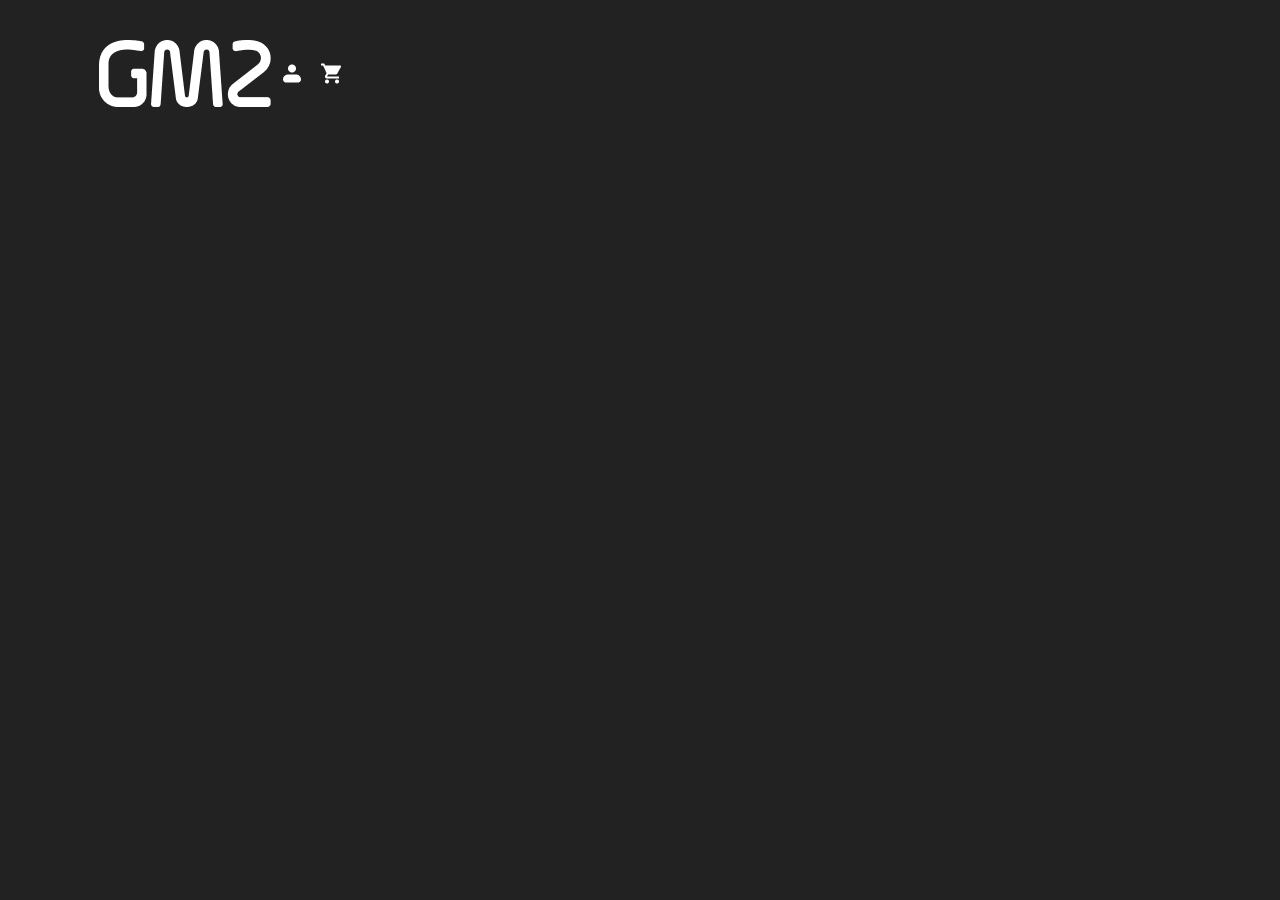
==== index.html @ d228aba8 "feat():header not finished" ====
<!DOCTYPE html>
<html lang="en">
<head>
    <meta charset="UTF-8">
    <meta name="viewport" content="width=device-width, initial-scale=1.0">
    <title>Document</title>
    <link rel="stylesheet" href="style.css">
</head>
<body>
    <header>
        <nav>
            <div class="logo">
                <img src="images/main logo y nav/GGG.png" alt="G">
                <img src="images/main logo y nav/MMM.png" alt="M">
                <img src="images/main logo y nav/222.png" alt="2">
            </div>
            <div class="wrapper-icons">
                <img src="images/main logo y nav/icon profile.png" alt="icon-profile">
                <img src="images/main logo y nav/icon cart.png" alt="icon-cart">
            </div>
        </nav>
    </header>
    
</body>
<script src="script.js"></script>
</html>
---- style.css ----
body {
    display: inline-flex;
    padding: 2rem 7.5rem 9.4375rem 5.6875rem;
    flex-direction: column;
    align-items: flex-end;
    gap: 3.5rem;
    background: #222;
}

nav {
    display: flex;
    justify-content: space-between;
    align-items: center;
}


.logo {
    width: 11.3125rem;
   height: 4.1875rem;
}


.wrapper-icons{
    display: flex;
    align-items: flex-start;
    gap: 1rem;
}
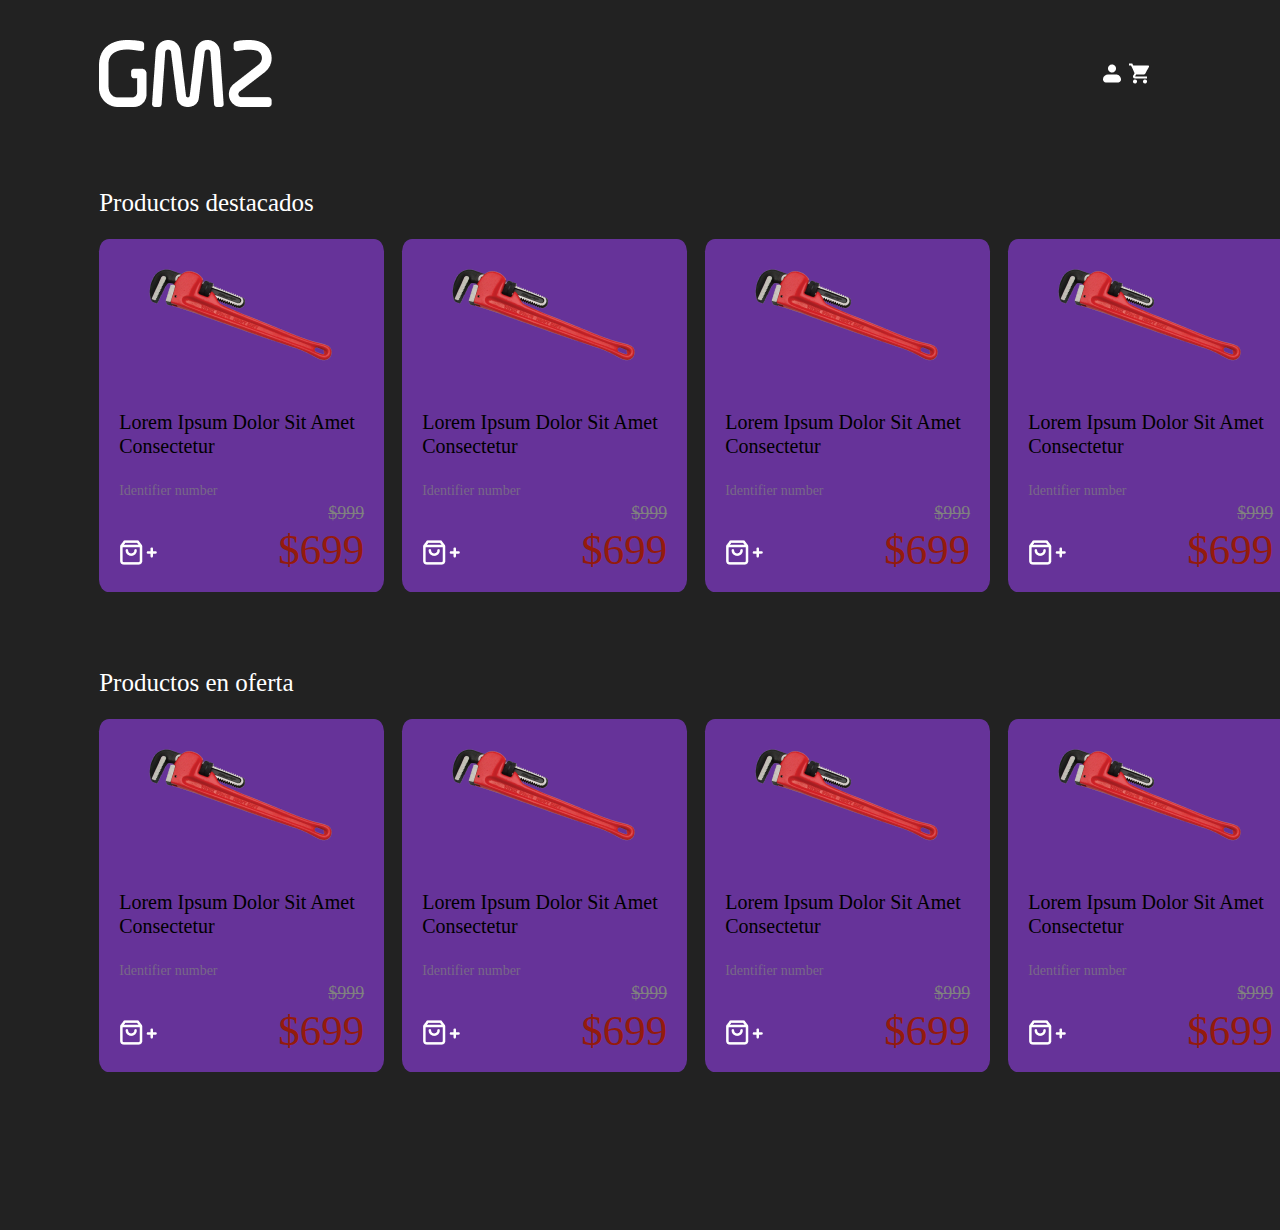
==== commit cc62bfae: "feat(): update cards" ====
--- a/index.html
+++ b/index.html
@@ -3,12 +3,15 @@
 <head>
     <meta charset="UTF-8">
     <meta name="viewport" content="width=device-width, initial-scale=1.0">
-    <title>Document</title>
+    <title>Ecommerce-Axel</title>
     <link rel="stylesheet" href="style.css">
+    <link rel="preconnect" href="https://rsms.me/">
+    <link rel="stylesheet" href="https://rsms.me/inter/inter.css">
+    <link href="https://fonts.cdnfonts.com/css/rubik" rel="stylesheet"> 
 </head>
 <body>
     <header>
-        <nav>
+        <nav class="mainheader">
             <div class="logo">
                 <img src="images/main logo y nav/GGG.png" alt="G">
                 <img src="images/main logo y nav/MMM.png" alt="M">
@@ -20,7 +23,132 @@
             </div>
         </nav>
     </header>
+    <main>
+        <section class="destacados">
+            <h2>Productos destacados</h2>
+            <div class="products">
+                <div class="card">
+                    <div class="card-base">
+                        <img class="imgHerramienta" src="images/productos/DestacadosDesktop.png" alt="herramienta-img">
+                        <h3 class="card-title">Lorem ipsum dolor sit amet consectetur</h3>
+                        <p class="identifier">Identifier number</p>
+                        <p class="old-price">$999</p>
+                        <p class="new-price">$699</p>
+                    </div>
+                    <div class="card-buttom">
+                        <img src="images/productos/shopping-bagDesktop.png" alt="shopping-bagDesktop">
+                        <img src="images/productos/plusDesktop.png" alt="plusDesktop">
+
+                    </div>
+                </div>
+                <div class="card">
+                    <div class="card-base">
+                        <img class="imgHerramienta" src="images/productos/DestacadosDesktop.png" alt="herramienta-img">
+                        <h3 class="card-title">Lorem ipsum dolor sit amet consectetur</h3>
+                        <p class="identifier">Identifier number</p>
+                        <p class="old-price">$999</p>
+                        <p class="new-price">$699</p>
+                    </div>
+                    <div class="card-buttom">
+                        <img src="images/productos/shopping-bagDesktop.png" alt="shopping-bagDesktop">
+                        <img src="images/productos/plusDesktop.png" alt="plusDesktop">
+
+                    </div>
+                </div>
+                <div class="card">
+                    <div class="card-base">
+                        <img class="imgHerramienta" src="images/productos/DestacadosDesktop.png" alt="herramienta-img">
+                        <h3 class="card-title">Lorem ipsum dolor sit amet consectetur</h3>
+                        <p class="identifier">Identifier number</p>
+                        <p class="old-price">$999</p>
+                        <p class="new-price">$699</p>
+                    </div>
+                    <div class="card-buttom">
+                        <img src="images/productos/shopping-bagDesktop.png" alt="shopping-bagDesktop">
+                        <img src="images/productos/plusDesktop.png" alt="plusDesktop">
+
+                    </div>
+                </div>
+                <div class="card">
+                    <div class="card-base">
+                        <img class="imgHerramienta" src="images/productos/DestacadosDesktop.png" alt="herramienta-img">
+                        <h3 class="card-title">Lorem ipsum dolor sit amet consectetur</h3>
+                        <p class="identifier">Identifier number</p>
+                        <p class="old-price">$999</p>
+                        <p class="new-price">$699</p>
+                    </div>
+                    <div class="card-buttom">
+                        <img src="images/productos/shopping-bagDesktop.png" alt="shopping-bagDesktop">
+                        <img src="images/productos/plusDesktop.png" alt="plusDesktop">
+
+                    </div>
+                </div>
+            </div>
+        </section>
+        <section class="oferta">
+            <h2>Productos en oferta</h2>
+            <div class="products">
+                <div class="card">
+                    <div class="card-base">
+                        <img class="imgHerramienta" src="images/productos/DestacadosDesktop.png" alt="herramienta-img">
+                        <h3 class="card-title">Lorem ipsum dolor sit amet consectetur</h3>
+                        <p class="identifier">Identifier number</p>
+                        <p class="old-price">$999</p>
+                        <p class="new-price">$699</p>
+                    </div>
+                    <div class="card-buttom">
+                        <img src="images/productos/shopping-bagDesktop.png" alt="shopping-bagDesktop">
+                        <img src="images/productos/plusDesktop.png" alt="plusDesktop">
+
+                    </div>
+                </div>
+                <div class="card">
+                    <div class="card-base">
+                        <img class="imgHerramienta" src="images/productos/DestacadosDesktop.png" alt="herramienta-img">
+                        <h3 class="card-title">Lorem ipsum dolor sit amet consectetur</h3>
+                        <p class="identifier">Identifier number</p>
+                        <p class="old-price">$999</p>
+                        <p class="new-price">$699</p>
+                    </div>
+                    <div class="card-buttom">
+                        <img src="images/productos/shopping-bagDesktop.png" alt="shopping-bagDesktop">
+                        <img src="images/productos/plusDesktop.png" alt="plusDesktop">
+
+                    </div>
+                </div>
+                <div class="card">
+                    <div class="card-base">
+                        <img class="imgHerramienta" src="images/productos/DestacadosDesktop.png" alt="herramienta-img">
+                        <h3 class="card-title">Lorem ipsum dolor sit amet consectetur</h3>
+                        <p class="identifier">Identifier number</p>
+                        <p class="old-price">$999</p>
+                        <p class="new-price">$699</p>
+                    </div>
+                    <div class="card-buttom">
+                        <img src="images/productos/shopping-bagDesktop.png" alt="shopping-bagDesktop">
+                        <img src="images/productos/plusDesktop.png" alt="plusDesktop">
+
+                    </div>
+                </div>
+                <div class="card">
+                    <div class="card-base">
+                        <img class="imgHerramienta" src="images/productos/DestacadosDesktop.png" alt="herramienta-img">
+                        <h3 class="card-title">Lorem ipsum dolor sit amet consectetur</h3>
+                        <p class="identifier">Identifier number</p>
+                        <p class="old-price">$999</p>
+                        <p class="new-price">$699</p>
+                    </div>
+                    <div class="card-buttom">
+                        <img src="images/productos/shopping-bagDesktop.png" alt="shopping-bagDesktop">
+                        <img src="images/productos/plusDesktop.png" alt="plusDesktop">
+
+                    </div>
+                </div>
+            </div>
+
+        </section>
+    </main>
+    </body>
     
-</body>
 <script src="script.js"></script>
 </html>--- a/style.css
+++ b/style.css
@@ -1,27 +1,148 @@
 body {
-    display: inline-flex;
-    padding: 2rem 7.5rem 9.4375rem 5.6875rem;
+    padding: 2rem 7.5rem 9.4rem 5.7rem;
+    background-color: #222;
+}
+
+
+header {
+    padding-bottom: 3.5rem;
+}
+
+.mainheader {
+    display: flex;
+    flex-direction: row;
+    justify-content: space-between;
+    align-items: center;
+}   
+
+
+main {
+    display: flex;
     flex-direction: column;
     align-items: flex-end;
     gap: 3.5rem;
-    background: #222;
-}
-
-nav {
-    display: flex;
-    justify-content: space-between;
-    align-items: center;
 }
 
 
-.logo {
-    width: 11.3125rem;
-   height: 4.1875rem;
+.destacados {
+    display: flex;
+    flex-direction: column;
+    width: 100%;
+}
+
+.oferta {
+    display: flex;
+    flex-direction: column;
+    width: 100%;
 }
 
 
-.wrapper-icons{
+.products {
     display: flex;
-    align-items: flex-start;
-    gap: 1rem;
-}+    flex-direction: row;
+    justify-content: space-around;
+    gap: 18px;
+}
+
+
+.oferta {
+    display: flex;
+    width: 100%;
+}
+
+
+.card {
+    display: grid;
+   grid-template-rows: 300px 53px ;
+    width: 285px;
+    height: 353px;
+    flex-shrink: 0;
+    background-color: rebeccapurple;
+    border-radius: 3.5%;
+}
+
+
+h2 {
+    color: #FFF;
+    font-family: Inter;
+    font-size: 1.5625rem;
+    font-style: normal;
+    font-weight: 300;
+    line-height: 120%
+}
+
+
+.imgHerramienta {
+    margin-left: 40px;
+}
+
+
+.card-title {
+    color: var(--black, #000);
+    font-family: Rubik;
+    font-size: 20px;
+    font-style: normal;
+    font-weight: 450;
+    line-height: 120%; 
+    text-transform: capitalize;
+    margin-left: 20px;
+}
+
+
+.identifier {
+    color: #808080;
+    font-family: Rubik;
+    font-size: 14px;
+    font-style: normal;
+    font-weight: 400;
+    line-height: 180%; 
+    opacity: 0.7;
+    margin-left: 20px;
+}
+
+
+p {
+    margin: 0;
+}
+
+
+.old-price {
+    color: #808080;
+    text-align: right;
+    font-family: Rubik;
+    font-size: 18px;
+    font-style: normal;
+    font-weight: 500;
+    line-height: 120%; 
+    text-decoration-line: line-through;
+    margin-right: 20px;
+}
+
+
+.new-price {
+    color: var(--red, #941B0C);
+    text-align: right;
+    font-family: Rubik;
+    font-size: 43px;
+    font-style: normal;
+    font-weight: 500;
+    line-height: 120%; 
+    margin-right: 20px;
+}
+
+
+.card-buttom {
+    display: flex;
+    align-items: center;
+    gap: 3px;
+    margin-left: 20px;
+    margin-bottom: 25px;
+}
+
+
+:root { font-family: 'Inter', sans-serif; }
+@supports (font-variation-settings: normal) {
+:root { font-family: 'Inter var', sans-serif; }
+}
+
+@import url('https://fonts.cdnfonts.com/css/rubik');
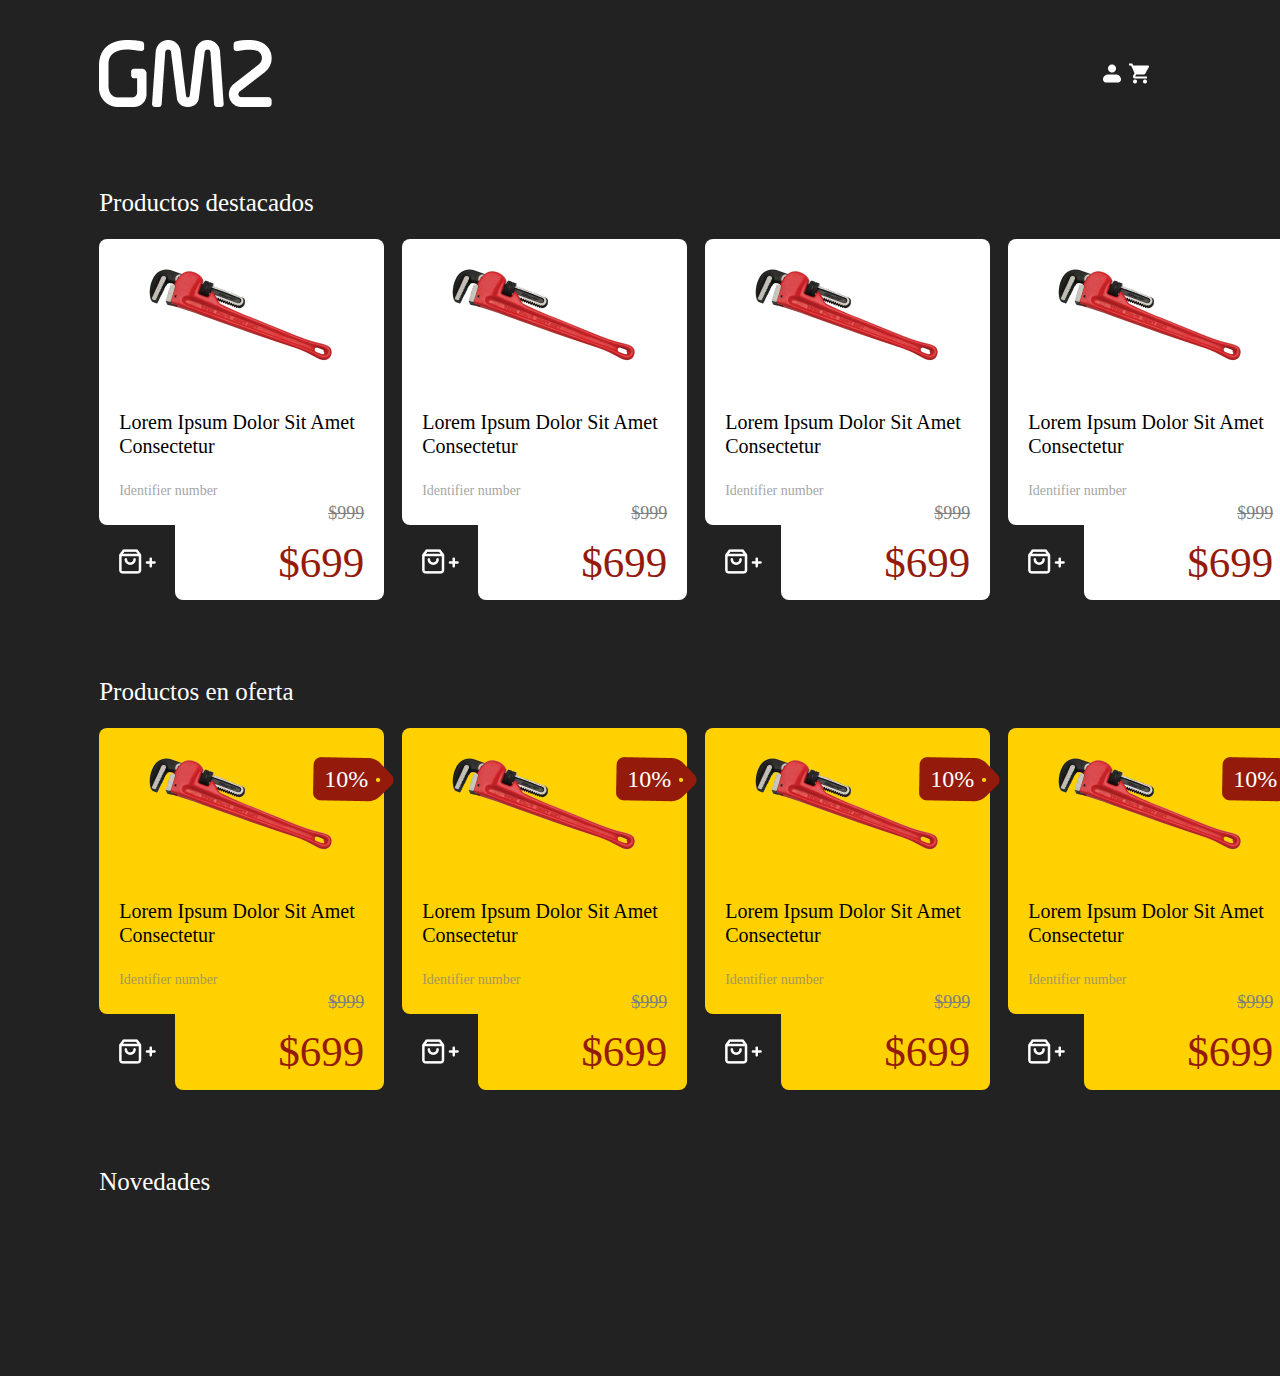
==== commit 13a96ec0: "feat(): mega update prototype Productos destacados section & Productos en oferta section" ====
--- a/index.html
+++ b/index.html
@@ -26,19 +26,22 @@
     <main>
         <section class="destacados">
             <h2>Productos destacados</h2>
-            <div class="products">
+            <div class="products"> 
                 <div class="card">
                     <div class="card-base">
                         <img class="imgHerramienta" src="images/productos/DestacadosDesktop.png" alt="herramienta-img">
                         <h3 class="card-title">Lorem ipsum dolor sit amet consectetur</h3>
                         <p class="identifier">Identifier number</p>
                         <p class="old-price">$999</p>
-                        <p class="new-price">$699</p>
-                    </div>
+                    <div class="card-order">
                     <div class="card-buttom">
                         <img src="images/productos/shopping-bagDesktop.png" alt="shopping-bagDesktop">
                         <img src="images/productos/plusDesktop.png" alt="plusDesktop">
-
+                    </div>
+                    <div class="card-price">
+                        <p class="new-price">$699</p>
+                    </div>
+                    </div>
                     </div>
                 </div>
                 <div class="card">
@@ -47,12 +50,15 @@
                         <h3 class="card-title">Lorem ipsum dolor sit amet consectetur</h3>
                         <p class="identifier">Identifier number</p>
                         <p class="old-price">$999</p>
-                        <p class="new-price">$699</p>
-                    </div>
+                    <div class="card-order">
                     <div class="card-buttom">
                         <img src="images/productos/shopping-bagDesktop.png" alt="shopping-bagDesktop">
                         <img src="images/productos/plusDesktop.png" alt="plusDesktop">
-
+                    </div>
+                    <div class="card-price">
+                        <p class="new-price">$699</p>
+                    </div>
+                    </div>
                     </div>
                 </div>
                 <div class="card">
@@ -61,12 +67,15 @@
                         <h3 class="card-title">Lorem ipsum dolor sit amet consectetur</h3>
                         <p class="identifier">Identifier number</p>
                         <p class="old-price">$999</p>
-                        <p class="new-price">$699</p>
-                    </div>
+                    <div class="card-order">
                     <div class="card-buttom">
                         <img src="images/productos/shopping-bagDesktop.png" alt="shopping-bagDesktop">
                         <img src="images/productos/plusDesktop.png" alt="plusDesktop">
-
+                    </div>
+                    <div class="card-price">
+                        <p class="new-price">$699</p>
+                    </div>
+                    </div>
                     </div>
                 </div>
                 <div class="card">
@@ -75,12 +84,15 @@
                         <h3 class="card-title">Lorem ipsum dolor sit amet consectetur</h3>
                         <p class="identifier">Identifier number</p>
                         <p class="old-price">$999</p>
-                        <p class="new-price">$699</p>
-                    </div>
+                    <div class="card-order">
                     <div class="card-buttom">
                         <img src="images/productos/shopping-bagDesktop.png" alt="shopping-bagDesktop">
                         <img src="images/productos/plusDesktop.png" alt="plusDesktop">
-
+                    </div>
+                    <div class="card-price">
+                        <p class="new-price">$699</p>
+                    </div>
+                    </div>
                     </div>
                 </div>
             </div>
@@ -88,64 +100,87 @@
         <section class="oferta">
             <h2>Productos en oferta</h2>
             <div class="products">
-                <div class="card">
+                <div class="card ofertaP">
                     <div class="card-base">
                         <img class="imgHerramienta" src="images/productos/DestacadosDesktop.png" alt="herramienta-img">
+                        <img src="images/productos/label.png" alt="oferta-desktop-img" class="imgDescuento">
+                        <p class="ofertaLabel">10%</p>
                         <h3 class="card-title">Lorem ipsum dolor sit amet consectetur</h3>
                         <p class="identifier">Identifier number</p>
                         <p class="old-price">$999</p>
-                        <p class="new-price">$699</p>
-                    </div>
+                    <div class="card-order">
                     <div class="card-buttom">
                         <img src="images/productos/shopping-bagDesktop.png" alt="shopping-bagDesktop">
                         <img src="images/productos/plusDesktop.png" alt="plusDesktop">
-
+                    </div>
+                    <div class="card-price">
+                        <p class="new-price">$699</p>
+                    </div>
+                    </div>
                     </div>
                 </div>
-                <div class="card">
+                <div class="card ofertaP">
                     <div class="card-base">
                         <img class="imgHerramienta" src="images/productos/DestacadosDesktop.png" alt="herramienta-img">
+                        <img src="images/productos/label.png" alt="oferta-desktop-img" class="imgDescuento">
+                        <p class="ofertaLabel">10%</p>
                         <h3 class="card-title">Lorem ipsum dolor sit amet consectetur</h3>
                         <p class="identifier">Identifier number</p>
                         <p class="old-price">$999</p>
-                        <p class="new-price">$699</p>
-                    </div>
+                    <div class="card-order">
                     <div class="card-buttom">
                         <img src="images/productos/shopping-bagDesktop.png" alt="shopping-bagDesktop">
                         <img src="images/productos/plusDesktop.png" alt="plusDesktop">
-
+                    </div>
+                    <div class="card-price">
+                        <p class="new-price">$699</p>
+                    </div>
+                    </div>
                     </div>
                 </div>
-                <div class="card">
+                <div class="card ofertaP">
                     <div class="card-base">
                         <img class="imgHerramienta" src="images/productos/DestacadosDesktop.png" alt="herramienta-img">
+                        <img src="images/productos/label.png" alt="oferta-desktop-img" class="imgDescuento">
+                        <p class="ofertaLabel">10%</p>
                         <h3 class="card-title">Lorem ipsum dolor sit amet consectetur</h3>
                         <p class="identifier">Identifier number</p>
                         <p class="old-price">$999</p>
-                        <p class="new-price">$699</p>
-                    </div>
+                    <div class="card-order">
                     <div class="card-buttom">
                         <img src="images/productos/shopping-bagDesktop.png" alt="shopping-bagDesktop">
                         <img src="images/productos/plusDesktop.png" alt="plusDesktop">
-
+                    </div>
+                    <div class="card-price">
+                        <p class="new-price">$699</p>
+                    </div>
+                    </div>
                     </div>
                 </div>
-                <div class="card">
+                <div class="card ofertaP">
                     <div class="card-base">
                         <img class="imgHerramienta" src="images/productos/DestacadosDesktop.png" alt="herramienta-img">
+                        <img src="images/productos/label.png" alt="oferta-desktop-img" class="imgDescuento">
+                        <p class="ofertaLabel">10%</p>
                         <h3 class="card-title">Lorem ipsum dolor sit amet consectetur</h3>
                         <p class="identifier">Identifier number</p>
                         <p class="old-price">$999</p>
-                        <p class="new-price">$699</p>
-                    </div>
+                    <div class="card-order">
                     <div class="card-buttom">
                         <img src="images/productos/shopping-bagDesktop.png" alt="shopping-bagDesktop">
                         <img src="images/productos/plusDesktop.png" alt="plusDesktop">
-
+                    </div>
+                    <div class="card-price">
+                        <p class="new-price">$699</p>
+                    </div>
+                    </div>
                     </div>
                 </div>
+                           
             </div>
-
+        </section>
+        <section class="novedades">
+            <h2>Novedades</h2>
         </section>
     </main>
     </body>
--- a/style.css
+++ b/style.css
@@ -37,6 +37,13 @@
 }
 
 
+.novedades {
+    display: flex;
+    flex-direction: column;
+    width: 100%;
+}
+
+
 .products {
     display: flex;
     flex-direction: row;
@@ -53,12 +60,32 @@
 
 .card {
     display: grid;
-   grid-template-rows: 300px 53px ;
+    grid-template-rows: 300px 53px ;
     width: 285px;
-    height: 353px;
+    height: 362px;
     flex-shrink: 0;
-    background-color: rebeccapurple;
-    border-radius: 3.5%;
+    background-color: transparent;
+}
+
+
+ .card-base {
+    background-color: #FFFFFF;
+    height: 286px;
+    border-radius: 0.5em 0.5em 0em 0.5em;
+}
+
+
+.ofertaP .card-base {
+    background-color: #FFD100;
+    height: 286px;
+    border-radius: 0.5em 0.5em 0em 0.5em;
+}
+
+
+.card-order {
+    display: flex;
+    height: 76px;
+    border-bottom-right-radius: 0.5em;
 }
 
 
@@ -73,8 +100,29 @@
 
 
 .imgHerramienta {
+    position: relative;
     margin-left: 40px;
 }
+
+.imgDescuento {
+    position: absolute;
+    margin-left: -45px;
+}
+
+
+.ofertaLabel {
+    position: absolute;
+    margin-left: 225px;
+    margin-top: -114px;
+    color: var(--white, #FFF);
+    font-family: Rubik;
+    font-size: 24px;
+    font-style: normal;
+    font-weight: 500;
+    line-height: 120%
+}
+
+
 
 
 .card-title {
@@ -86,7 +134,10 @@
     line-height: 120%; 
     text-transform: capitalize;
     margin-left: 20px;
-}
+    margin-right: 20px;
+}
+
+
 
 
 .identifier {
@@ -116,6 +167,7 @@
     line-height: 120%; 
     text-decoration-line: line-through;
     margin-right: 20px;
+    border-bottom-left-radius: 0.5em;
 }
 
 
@@ -135,8 +187,37 @@
     display: flex;
     align-items: center;
     gap: 3px;
-    margin-left: 20px;
-    margin-bottom: 25px;
+    width: 76px;
+    justify-content: center;
+    background-color: transparent;
+}
+
+
+.card-price {
+    display: flex;
+    align-items: center;
+    justify-content: end;
+    margin-left: auto;
+    border-bottom-left-radius: 0.5em;
+    border-bottom-right-radius: 0.5em;
+    height: 76px;
+    width: 209px;
+    background-color: #FFFFFF;
+
+}
+
+
+.ofertaP .card-price {
+    display: flex;
+    align-items: center;
+    justify-content: end;
+    margin-left: auto;
+    border-bottom-left-radius: 0.5em;
+    border-bottom-right-radius: 0.5em;
+    height: 76px;
+    width: 209px;
+    background-color: #FFD100;
+
 }
 
 
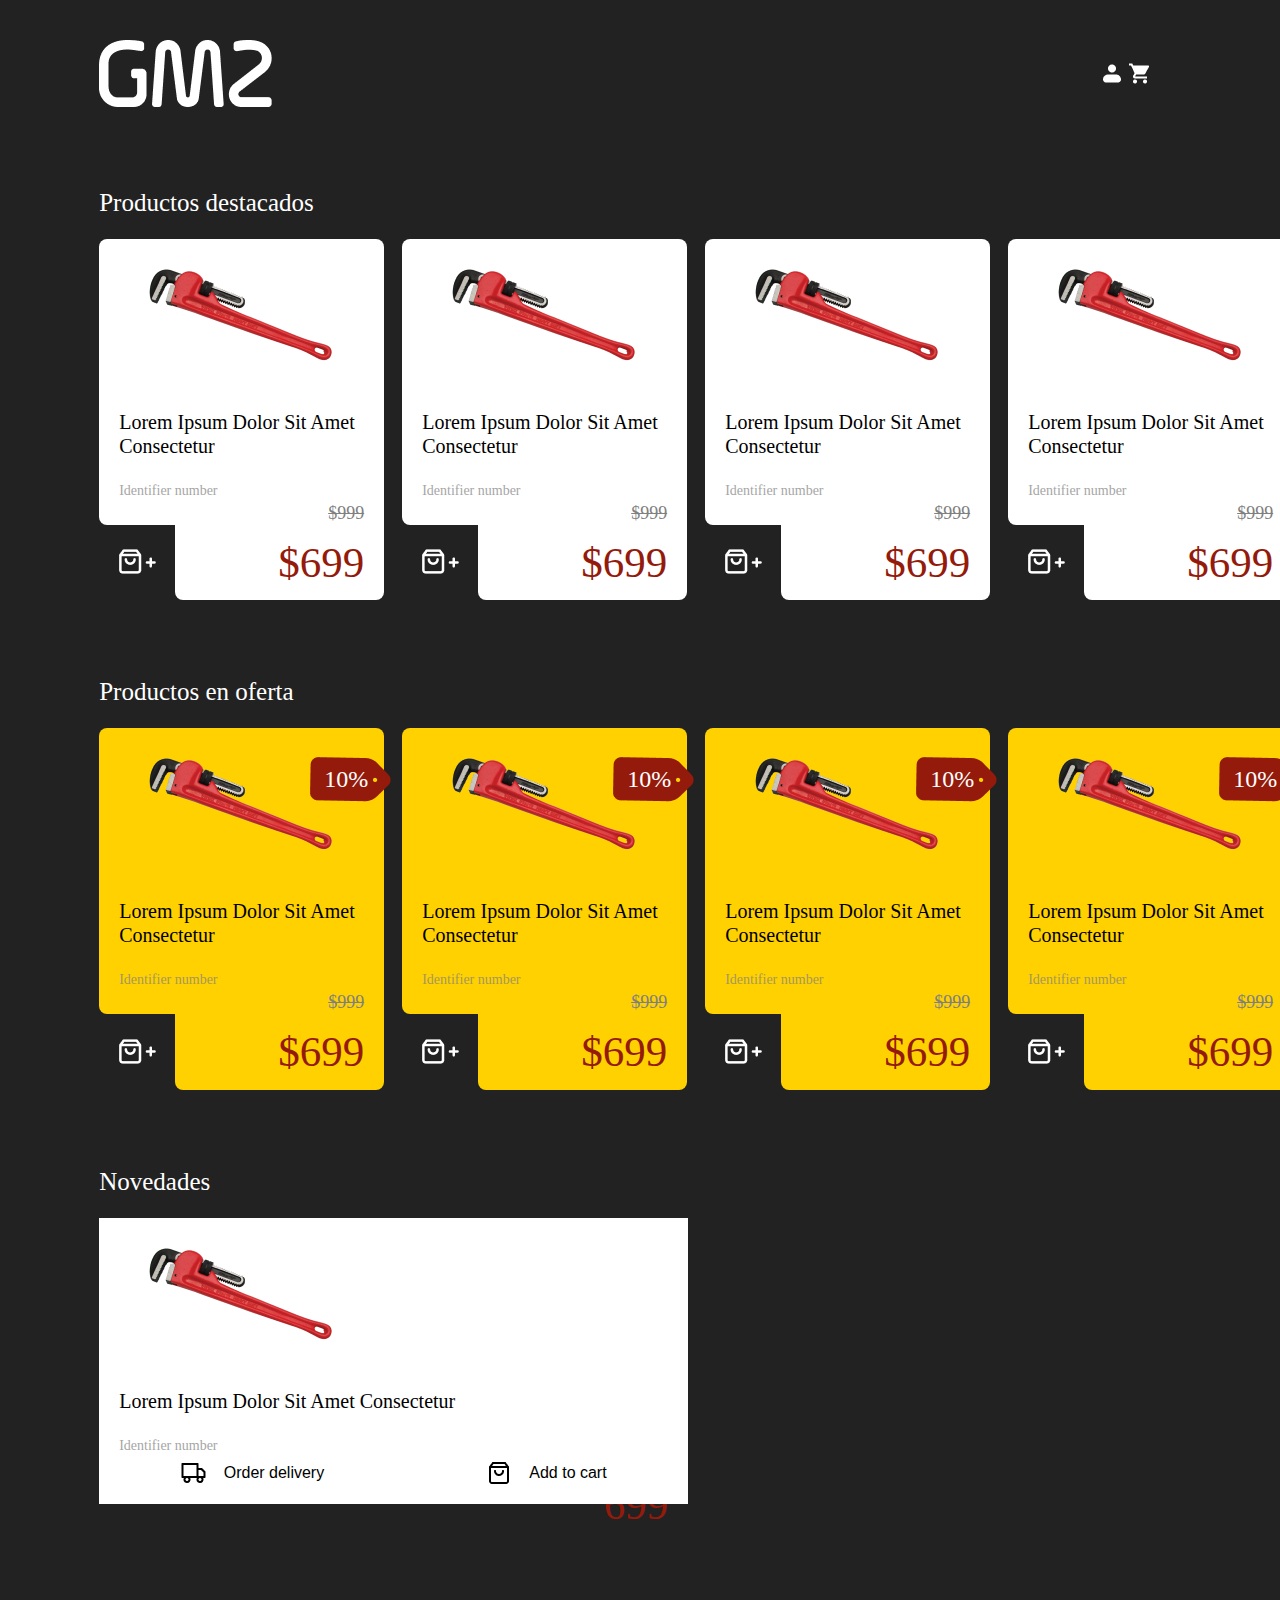
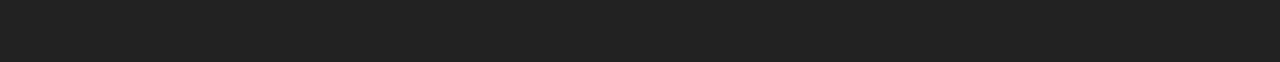
==== commit dba36436: "feat(): update (:" ====
--- a/index.html
+++ b/index.html
@@ -33,14 +33,14 @@
                         <h3 class="card-title">Lorem ipsum dolor sit amet consectetur</h3>
                         <p class="identifier">Identifier number</p>
                         <p class="old-price">$999</p>
-                    <div class="card-order">
-                    <div class="card-buttom">
-                        <img src="images/productos/shopping-bagDesktop.png" alt="shopping-bagDesktop">
-                        <img src="images/productos/plusDesktop.png" alt="plusDesktop">
-                    </div>
-                    <div class="card-price">
-                        <p class="new-price">$699</p>
-                    </div>
+                        <div class="card-order">
+                            <div class="card-buttom">
+                                <img src="images/productos/shopping-bagDesktop.png" alt="shopping-bagDesktop">
+                                <img src="images/productos/plusDesktop.png" alt="plusDesktop">
+                            </div>
+                             <div class="card-price">
+                                <p class="new-price">$699</p>
+                            </div>
                     </div>
                     </div>
                 </div>
@@ -181,6 +181,29 @@
         </section>
         <section class="novedades">
             <h2>Novedades</h2>
+            <div class="products-Novedades">
+                <div class="card-Novedades">
+                    <div class="card-base-Novedades">
+                        <div class="novedadesPhoto">
+                            <img class="imgHerramienta" src="images/productos/DestacadosDesktop.png" alt="herramienta-img">
+                        </div>
+                        <div class="infoNovedades">
+                            <h3 class="card-title">Lorem ipsum dolor sit amet consectetur</h3>
+                            <p class="identifier">Identifier number</p>
+                            <p class="old-price">$999</p>   
+                            <p class="new-price">699</p>
+                        </div>
+                    </div>
+                    <div class="card-order-Novedades">
+                        <div class="delivery">
+                            <img src="images/productos/truck.png" alt="truck">
+                            <p>Order delivery</p>
+                        </div>
+                        <div class="cart">
+                            <img src="images/productos/shopping-bagNovedades.png" alt="shopping-bag">
+                            <p>Add to cart</p>
+                </div>
+            </div>
         </section>
     </main>
     </body>
--- a/style.css
+++ b/style.css
@@ -49,6 +49,15 @@
     flex-direction: row;
     justify-content: space-around;
     gap: 18px;
+}
+
+
+
+.productsNovedades {
+    display: flex;
+    flex-direction: row;
+    justify-content: space-around;
+    gap:18px;
 }
 
 
@@ -68,10 +77,27 @@
 }
 
 
+.card-Novedades {
+    display: grid;
+    width: 589px;
+
+}
+
+
  .card-base {
+    position: relative;
     background-color: #FFFFFF;
     height: 286px;
     border-radius: 0.5em 0.5em 0em 0.5em;
+}
+
+
+.card-base-Novedades {
+    display: flex;
+    flex-direction: column;
+    background-color: #FFFFFF;
+    height: 224px;
+    width: 589px;
 }
 
 
@@ -89,6 +115,35 @@
 }
 
 
+.card-order-Novedades {
+    display: flex;
+    flex-direction: row;
+    justify-content: space-around;
+    height: 62px;
+    width: 589px;
+    background-color: #FFFFFF;
+}
+
+
+.delivery {
+    display: flex;
+    flex-direction: row;
+    align-items: center;
+    justify-content: center;
+    gap: 18px;
+}
+
+
+.cart {
+    display: flex;
+    flex-direction: row;
+    align-items: center;
+    justify-content: center;
+    gap: 18px;
+}
+
+
+
 h2 {
     color: #FFF;
     font-family: Inter;
@@ -106,7 +161,7 @@
 
 .imgDescuento {
     position: absolute;
-    margin-left: -45px;
+    right: -10px;    
 }
 
 
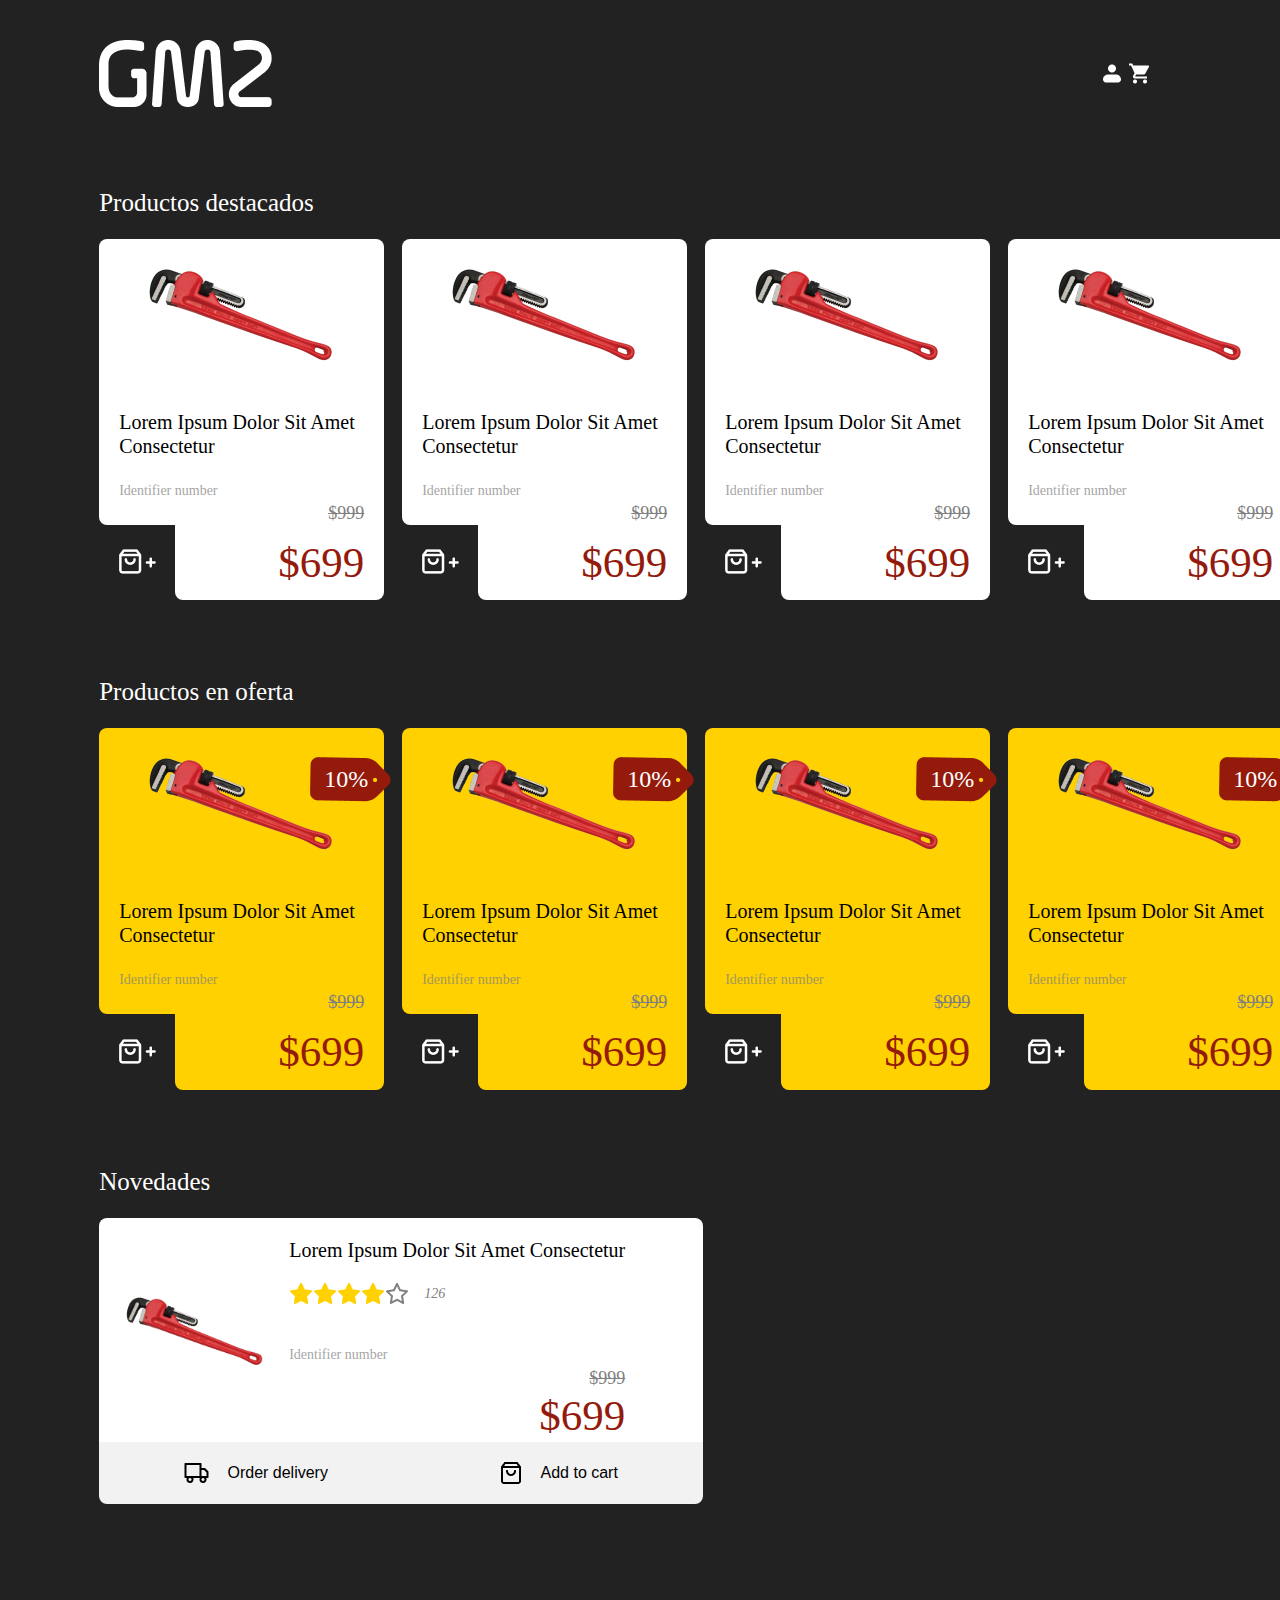
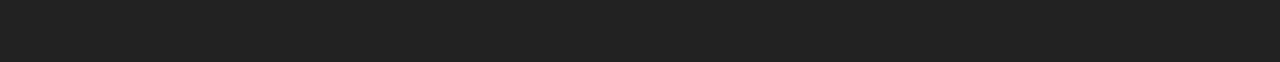
==== commit 8d767546: "feat(): update" ====
--- a/index.html
+++ b/index.html
@@ -29,7 +29,7 @@
             <div class="products"> 
                 <div class="card">
                     <div class="card-base">
-                        <img class="imgHerramienta" src="images/productos/DestacadosDesktop.png" alt="herramienta-img">
+                        <img class="imgProducto" src="images/productos/DestacadosDesktop.png" alt="herramienta-img">
                         <h3 class="card-title">Lorem ipsum dolor sit amet consectetur</h3>
                         <p class="identifier">Identifier number</p>
                         <p class="old-price">$999</p>
@@ -46,41 +46,41 @@
                 </div>
                 <div class="card">
                     <div class="card-base">
-                        <img class="imgHerramienta" src="images/productos/DestacadosDesktop.png" alt="herramienta-img">
-                        <h3 class="card-title">Lorem ipsum dolor sit amet consectetur</h3>
-                        <p class="identifier">Identifier number</p>
-                        <p class="old-price">$999</p>
-                    <div class="card-order">
-                    <div class="card-buttom">
-                        <img src="images/productos/shopping-bagDesktop.png" alt="shopping-bagDesktop">
-                        <img src="images/productos/plusDesktop.png" alt="plusDesktop">
-                    </div>
-                    <div class="card-price">
-                        <p class="new-price">$699</p>
-                    </div>
-                    </div>
-                    </div>
-                </div>
-                <div class="card">
-                    <div class="card-base">
-                        <img class="imgHerramienta" src="images/productos/DestacadosDesktop.png" alt="herramienta-img">
-                        <h3 class="card-title">Lorem ipsum dolor sit amet consectetur</h3>
-                        <p class="identifier">Identifier number</p>
-                        <p class="old-price">$999</p>
-                    <div class="card-order">
-                    <div class="card-buttom">
-                        <img src="images/productos/shopping-bagDesktop.png" alt="shopping-bagDesktop">
-                        <img src="images/productos/plusDesktop.png" alt="plusDesktop">
-                    </div>
-                    <div class="card-price">
-                        <p class="new-price">$699</p>
-                    </div>
-                    </div>
-                    </div>
-                </div>
-                <div class="card">
-                    <div class="card-base">
-                        <img class="imgHerramienta" src="images/productos/DestacadosDesktop.png" alt="herramienta-img">
+                        <img class="imgProducto" src="images/productos/DestacadosDesktop.png" alt="herramienta-img">
+                        <h3 class="card-title">Lorem ipsum dolor sit amet consectetur</h3>
+                        <p class="identifier">Identifier number</p>
+                        <p class="old-price">$999</p>
+                    <div class="card-order">
+                    <div class="card-buttom">
+                        <img src="images/productos/shopping-bagDesktop.png" alt="shopping-bagDesktop">
+                        <img src="images/productos/plusDesktop.png" alt="plusDesktop">
+                    </div>
+                    <div class="card-price">
+                        <p class="new-price">$699</p>
+                    </div>
+                    </div>
+                    </div>
+                </div>
+                <div class="card">
+                    <div class="card-base">
+                        <img class="imgProducto" src="images/productos/DestacadosDesktop.png" alt="herramienta-img">
+                        <h3 class="card-title">Lorem ipsum dolor sit amet consectetur</h3>
+                        <p class="identifier">Identifier number</p>
+                        <p class="old-price">$999</p>
+                    <div class="card-order">
+                    <div class="card-buttom">
+                        <img src="images/productos/shopping-bagDesktop.png" alt="shopping-bagDesktop">
+                        <img src="images/productos/plusDesktop.png" alt="plusDesktop">
+                    </div>
+                    <div class="card-price">
+                        <p class="new-price">$699</p>
+                    </div>
+                    </div>
+                    </div>
+                </div>
+                <div class="card">
+                    <div class="card-base">
+                        <img class="imgProducto" src="images/productos/DestacadosDesktop.png" alt="herramienta-img">
                         <h3 class="card-title">Lorem ipsum dolor sit amet consectetur</h3>
                         <p class="identifier">Identifier number</p>
                         <p class="old-price">$999</p>
@@ -102,64 +102,64 @@
             <div class="products">
                 <div class="card ofertaP">
                     <div class="card-base">
-                        <img class="imgHerramienta" src="images/productos/DestacadosDesktop.png" alt="herramienta-img">
-                        <img src="images/productos/label.png" alt="oferta-desktop-img" class="imgDescuento">
-                        <p class="ofertaLabel">10%</p>
-                        <h3 class="card-title">Lorem ipsum dolor sit amet consectetur</h3>
-                        <p class="identifier">Identifier number</p>
-                        <p class="old-price">$999</p>
-                    <div class="card-order">
-                    <div class="card-buttom">
-                        <img src="images/productos/shopping-bagDesktop.png" alt="shopping-bagDesktop">
-                        <img src="images/productos/plusDesktop.png" alt="plusDesktop">
-                    </div>
-                    <div class="card-price">
-                        <p class="new-price">$699</p>
-                    </div>
-                    </div>
-                    </div>
-                </div>
-                <div class="card ofertaP">
-                    <div class="card-base">
-                        <img class="imgHerramienta" src="images/productos/DestacadosDesktop.png" alt="herramienta-img">
-                        <img src="images/productos/label.png" alt="oferta-desktop-img" class="imgDescuento">
-                        <p class="ofertaLabel">10%</p>
-                        <h3 class="card-title">Lorem ipsum dolor sit amet consectetur</h3>
-                        <p class="identifier">Identifier number</p>
-                        <p class="old-price">$999</p>
-                    <div class="card-order">
-                    <div class="card-buttom">
-                        <img src="images/productos/shopping-bagDesktop.png" alt="shopping-bagDesktop">
-                        <img src="images/productos/plusDesktop.png" alt="plusDesktop">
-                    </div>
-                    <div class="card-price">
-                        <p class="new-price">$699</p>
-                    </div>
-                    </div>
-                    </div>
-                </div>
-                <div class="card ofertaP">
-                    <div class="card-base">
-                        <img class="imgHerramienta" src="images/productos/DestacadosDesktop.png" alt="herramienta-img">
-                        <img src="images/productos/label.png" alt="oferta-desktop-img" class="imgDescuento">
-                        <p class="ofertaLabel">10%</p>
-                        <h3 class="card-title">Lorem ipsum dolor sit amet consectetur</h3>
-                        <p class="identifier">Identifier number</p>
-                        <p class="old-price">$999</p>
-                    <div class="card-order">
-                    <div class="card-buttom">
-                        <img src="images/productos/shopping-bagDesktop.png" alt="shopping-bagDesktop">
-                        <img src="images/productos/plusDesktop.png" alt="plusDesktop">
-                    </div>
-                    <div class="card-price">
-                        <p class="new-price">$699</p>
-                    </div>
-                    </div>
-                    </div>
-                </div>
-                <div class="card ofertaP">
-                    <div class="card-base">
-                        <img class="imgHerramienta" src="images/productos/DestacadosDesktop.png" alt="herramienta-img">
+                        <img class="imgProducto" src="images/productos/DestacadosDesktop.png" alt="herramienta-img">
+                        <img src="images/productos/label.png" alt="oferta-desktop-img" class="imgDescuento">
+                        <p class="ofertaLabel">10%</p>
+                        <h3 class="card-title">Lorem ipsum dolor sit amet consectetur</h3>
+                        <p class="identifier">Identifier number</p>
+                        <p class="old-price">$999</p>
+                    <div class="card-order">
+                    <div class="card-buttom">
+                        <img src="images/productos/shopping-bagDesktop.png" alt="shopping-bagDesktop">
+                        <img src="images/productos/plusDesktop.png" alt="plusDesktop">
+                    </div>
+                    <div class="card-price">
+                        <p class="new-price">$699</p>
+                    </div>
+                    </div>
+                    </div>
+                </div>
+                <div class="card ofertaP">
+                    <div class="card-base">
+                        <img class="imgProducto" src="images/productos/DestacadosDesktop.png" alt="herramienta-img">
+                        <img src="images/productos/label.png" alt="oferta-desktop-img" class="imgDescuento">
+                        <p class="ofertaLabel">10%</p>
+                        <h3 class="card-title">Lorem ipsum dolor sit amet consectetur</h3>
+                        <p class="identifier">Identifier number</p>
+                        <p class="old-price">$999</p>
+                    <div class="card-order">
+                    <div class="card-buttom">
+                        <img src="images/productos/shopping-bagDesktop.png" alt="shopping-bagDesktop">
+                        <img src="images/productos/plusDesktop.png" alt="plusDesktop">
+                    </div>
+                    <div class="card-price">
+                        <p class="new-price">$699</p>
+                    </div>
+                    </div>
+                    </div>
+                </div>
+                <div class="card ofertaP">
+                    <div class="card-base">
+                        <img class="imgProducto" src="images/productos/DestacadosDesktop.png" alt="herramienta-img">
+                        <img src="images/productos/label.png" alt="oferta-desktop-img" class="imgDescuento">
+                        <p class="ofertaLabel">10%</p>
+                        <h3 class="card-title">Lorem ipsum dolor sit amet consectetur</h3>
+                        <p class="identifier">Identifier number</p>
+                        <p class="old-price">$999</p>
+                    <div class="card-order">
+                    <div class="card-buttom">
+                        <img src="images/productos/shopping-bagDesktop.png" alt="shopping-bagDesktop">
+                        <img src="images/productos/plusDesktop.png" alt="plusDesktop">
+                    </div>
+                    <div class="card-price">
+                        <p class="new-price">$699</p>
+                    </div>
+                    </div>
+                    </div>
+                </div>
+                <div class="card ofertaP">
+                    <div class="card-base">
+                        <img class="imgProducto" src="images/productos/DestacadosDesktop.png" alt="herramienta-img">
                         <img src="images/productos/label.png" alt="oferta-desktop-img" class="imgDescuento">
                         <p class="ofertaLabel">10%</p>
                         <h3 class="card-title">Lorem ipsum dolor sit amet consectetur</h3>
@@ -185,13 +185,23 @@
                 <div class="card-Novedades">
                     <div class="card-base-Novedades">
                         <div class="novedadesPhoto">
-                            <img class="imgHerramienta" src="images/productos/DestacadosDesktop.png" alt="herramienta-img">
+                            <img class="imgHerramientaNovedades" src="images/productos/DestacadosDesktop.png" alt="herramienta-img">
                         </div>
                         <div class="infoNovedades">
                             <h3 class="card-title">Lorem ipsum dolor sit amet consectetur</h3>
+                            <div class="stars">
+                                <img src="images/productos/Yellow-star.png" alt="star">
+                                <img src="images/productos/Yellow-star.png" alt="star">
+                                <img src="images/productos/Yellow-star.png" alt="star">
+                                <img src="images/productos/Yellow-star.png" alt="star">
+                                <img src="images/productos/White-star.png" alt="empty-star">
+                                <p class="reviews">126</p>
+                            </div>
                             <p class="identifier">Identifier number</p>
-                            <p class="old-price">$999</p>   
-                            <p class="new-price">699</p>
+                                <div class="priceNovedades">
+                                    <p class="old-price">$999</p>   
+                                    <p class="new-price">$699</p>
+                                </div>
                         </div>
                     </div>
                     <div class="card-order-Novedades">
--- a/style.css
+++ b/style.css
@@ -78,9 +78,7 @@
 
 
 .card-Novedades {
-    display: grid;
     width: 589px;
-
 }
 
 
@@ -94,10 +92,18 @@
 
 .card-base-Novedades {
     display: flex;
-    flex-direction: column;
+    flex-direction: row;
     background-color: #FFFFFF;
     height: 224px;
-    width: 589px;
+    width: 604px;
+    border-top-left-radius: 0.5em;
+    border-top-right-radius: 0.5em;
+}
+
+
+.novedadesPhoto {
+    display: flex;
+    align-items: center;
 }
 
 
@@ -120,8 +126,17 @@
     flex-direction: row;
     justify-content: space-around;
     height: 62px;
-    width: 589px;
-    background-color: #FFFFFF;
+    width: 604px;
+    background-color: #F2F2F2;
+    border-bottom-left-radius: 0.5em;
+    border-bottom-right-radius: 0.5em;
+}
+
+
+.infoNovedades {
+    display: flex;
+    flex-direction: column;
+    justify-content: space-between;
 }
 
 
@@ -154,10 +169,17 @@
 }
 
 
-.imgHerramienta {
+.imgProducto {
     position: relative;
     margin-left: 40px;
 }
+
+
+.imgHerramientaNovedades{
+    margin-left: 20px;
+    width: 150px;
+}
+
 
 .imgDescuento {
     position: absolute;
@@ -258,7 +280,6 @@
     height: 76px;
     width: 209px;
     background-color: #FFFFFF;
-
 }
 
 
@@ -272,7 +293,25 @@
     height: 76px;
     width: 209px;
     background-color: #FFD100;
-
+}
+
+
+.stars {
+    display: flex;
+    align-items: center;
+    margin-left: 20px;
+    height: 24px;
+    padding-bottom: 35px;
+    color: #808080;
+}
+
+.reviews {
+    font-family: Rubik;
+    font-size: 14px;
+    font-style: italic;
+    font-weight: 400;
+    line-height: 100%;
+    padding-left: 15px;
 }
 
 
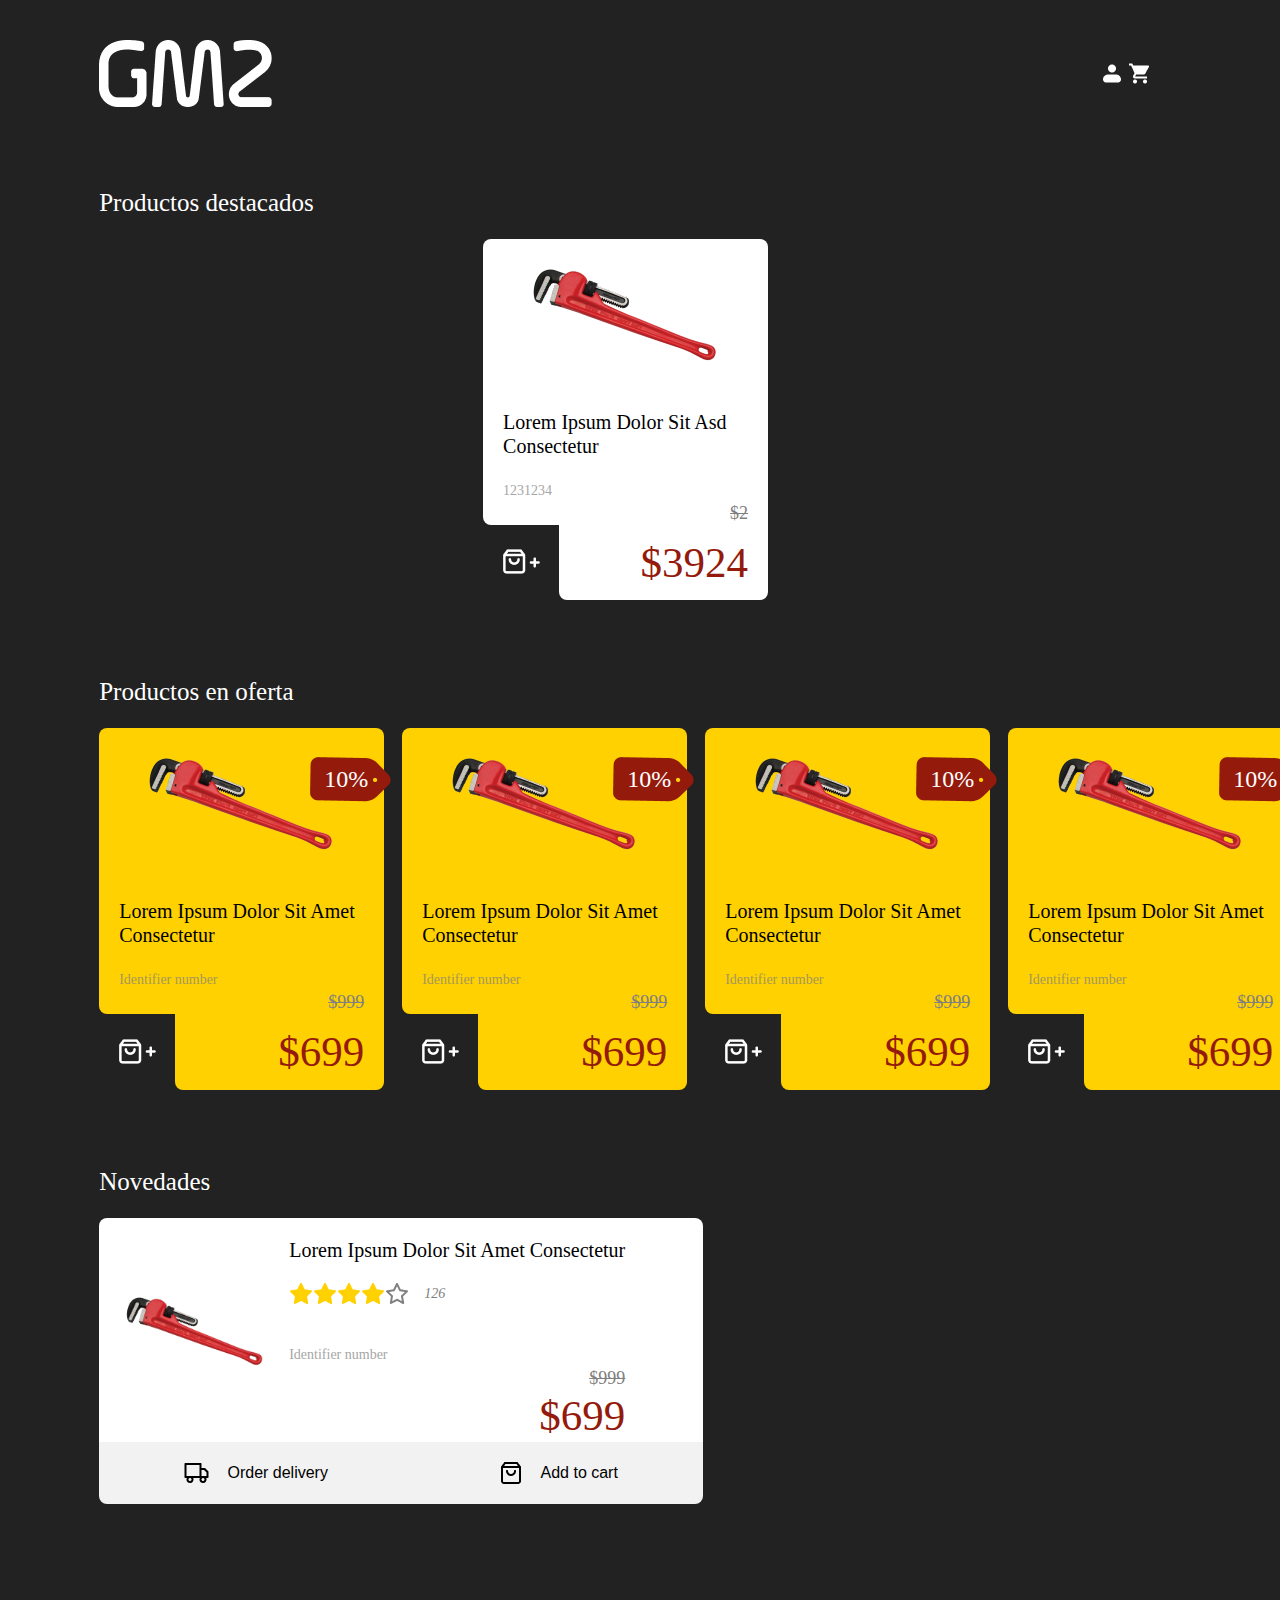
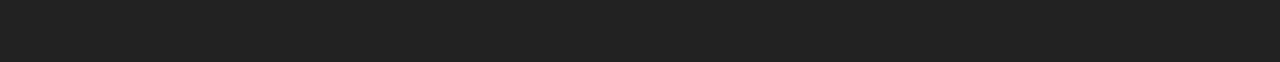
==== commit 0be8e9a6: "feat(): js card" ====
--- a/index.html
+++ b/index.html
@@ -26,74 +26,8 @@
     <main>
         <section class="destacados">
             <h2>Productos destacados</h2>
-            <div class="products"> 
-                <div class="card">
-                    <div class="card-base">
-                        <img class="imgProducto" src="images/productos/DestacadosDesktop.png" alt="herramienta-img">
-                        <h3 class="card-title">Lorem ipsum dolor sit amet consectetur</h3>
-                        <p class="identifier">Identifier number</p>
-                        <p class="old-price">$999</p>
-                        <div class="card-order">
-                            <div class="card-buttom">
-                                <img src="images/productos/shopping-bagDesktop.png" alt="shopping-bagDesktop">
-                                <img src="images/productos/plusDesktop.png" alt="plusDesktop">
-                            </div>
-                             <div class="card-price">
-                                <p class="new-price">$699</p>
-                            </div>
-                    </div>
-                    </div>
-                </div>
-                <div class="card">
-                    <div class="card-base">
-                        <img class="imgProducto" src="images/productos/DestacadosDesktop.png" alt="herramienta-img">
-                        <h3 class="card-title">Lorem ipsum dolor sit amet consectetur</h3>
-                        <p class="identifier">Identifier number</p>
-                        <p class="old-price">$999</p>
-                    <div class="card-order">
-                    <div class="card-buttom">
-                        <img src="images/productos/shopping-bagDesktop.png" alt="shopping-bagDesktop">
-                        <img src="images/productos/plusDesktop.png" alt="plusDesktop">
-                    </div>
-                    <div class="card-price">
-                        <p class="new-price">$699</p>
-                    </div>
-                    </div>
-                    </div>
-                </div>
-                <div class="card">
-                    <div class="card-base">
-                        <img class="imgProducto" src="images/productos/DestacadosDesktop.png" alt="herramienta-img">
-                        <h3 class="card-title">Lorem ipsum dolor sit amet consectetur</h3>
-                        <p class="identifier">Identifier number</p>
-                        <p class="old-price">$999</p>
-                    <div class="card-order">
-                    <div class="card-buttom">
-                        <img src="images/productos/shopping-bagDesktop.png" alt="shopping-bagDesktop">
-                        <img src="images/productos/plusDesktop.png" alt="plusDesktop">
-                    </div>
-                    <div class="card-price">
-                        <p class="new-price">$699</p>
-                    </div>
-                    </div>
-                    </div>
-                </div>
-                <div class="card">
-                    <div class="card-base">
-                        <img class="imgProducto" src="images/productos/DestacadosDesktop.png" alt="herramienta-img">
-                        <h3 class="card-title">Lorem ipsum dolor sit amet consectetur</h3>
-                        <p class="identifier">Identifier number</p>
-                        <p class="old-price">$999</p>
-                    <div class="card-order">
-                    <div class="card-buttom">
-                        <img src="images/productos/shopping-bagDesktop.png" alt="shopping-bagDesktop">
-                        <img src="images/productos/plusDesktop.png" alt="plusDesktop">
-                    </div>
-                    <div class="card-price">
-                        <p class="new-price">$699</p>
-                    </div>
-                    </div>
-                    </div>
+            <div id="products"> 
+                
                 </div>
             </div>
         </section>
--- a/style.css
+++ b/style.css
@@ -43,6 +43,13 @@
     width: 100%;
 }
 
+
+#products {
+    display: flex;
+    flex-direction: row;
+    justify-content: space-around;
+    gap: 18px;
+}
 
 .products {
     display: flex;
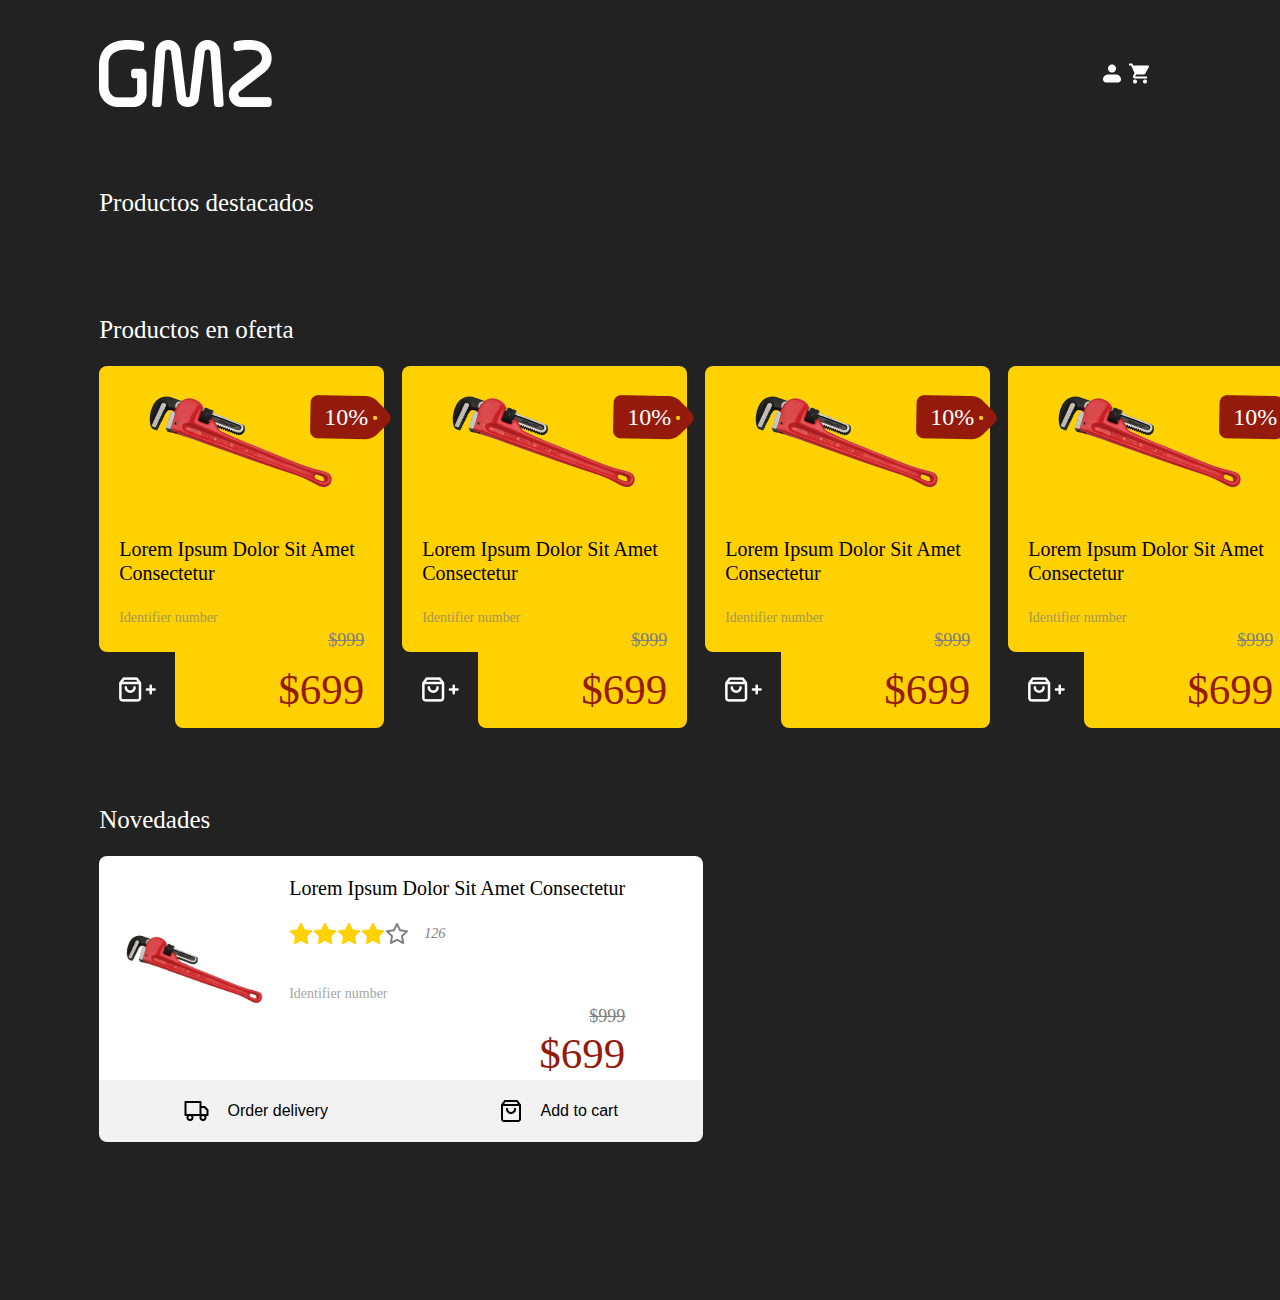
==== commit 120784e0: "feat(): Productos destacados con api" ====
--- a/index.html
+++ b/index.html
@@ -26,14 +26,14 @@
     <main>
         <section class="destacados">
             <h2>Productos destacados</h2>
-            <div id="products"> 
+            <div id="productsDestacados"> 
                 
                 </div>
             </div>
         </section>
         <section class="oferta">
             <h2>Productos en oferta</h2>
-            <div class="products">
+            <div id="productsOferta">
                 <div class="card ofertaP">
                     <div class="card-base">
                         <img class="imgProducto" src="images/productos/DestacadosDesktop.png" alt="herramienta-img">
--- a/style.css
+++ b/style.css
@@ -44,19 +44,20 @@
 }
 
 
-#products {
+#productsDestacados {
     display: flex;
     flex-direction: row;
     justify-content: space-around;
     gap: 18px;
 }
 
-.products {
+#productsOferta {
     display: flex;
     flex-direction: row;
     justify-content: space-around;
     gap: 18px;
-}
+} 
+
 
 
 
@@ -179,6 +180,14 @@
 .imgProducto {
     position: relative;
     margin-left: 40px;
+    width: 202px;
+    height: 147px;
+}
+
+
+.card-base .imgProductoI {
+    position: relative;
+    margin-left: 40px;
 }
 
 
@@ -219,6 +228,7 @@
     text-transform: capitalize;
     margin-left: 20px;
     margin-right: 20px;
+    height: 48px;
 }
 
 
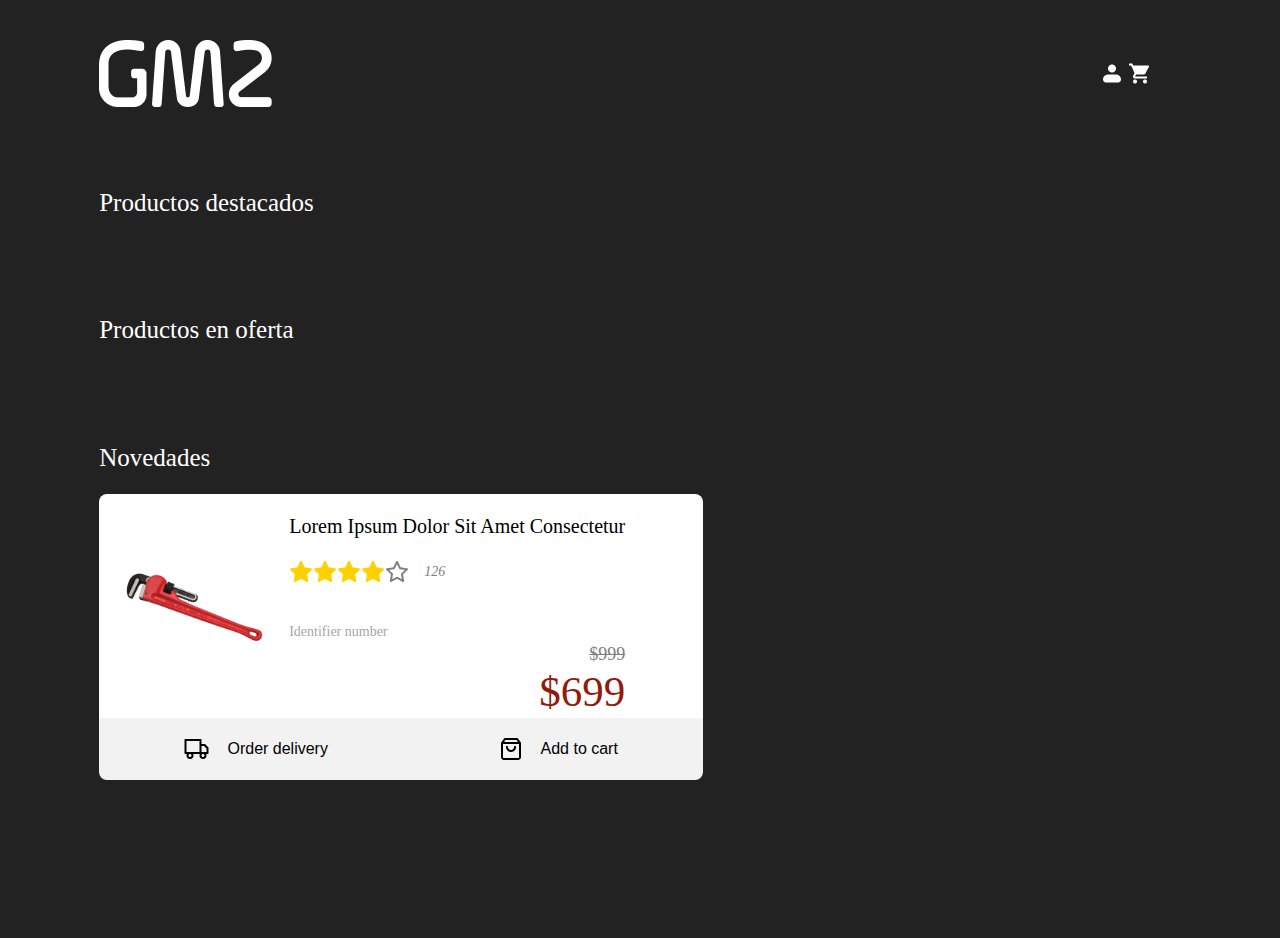
==== commit cf64ad21: "feat(): filter destacados y oferta" ====
--- a/index.html
+++ b/index.html
@@ -28,89 +28,13 @@
             <h2>Productos destacados</h2>
             <div id="productsDestacados"> 
                 
-                </div>
+            </div>
             </div>
         </section>
         <section class="oferta">
             <h2>Productos en oferta</h2>
             <div id="productsOferta">
-                <div class="card ofertaP">
-                    <div class="card-base">
-                        <img class="imgProducto" src="images/productos/DestacadosDesktop.png" alt="herramienta-img">
-                        <img src="images/productos/label.png" alt="oferta-desktop-img" class="imgDescuento">
-                        <p class="ofertaLabel">10%</p>
-                        <h3 class="card-title">Lorem ipsum dolor sit amet consectetur</h3>
-                        <p class="identifier">Identifier number</p>
-                        <p class="old-price">$999</p>
-                    <div class="card-order">
-                    <div class="card-buttom">
-                        <img src="images/productos/shopping-bagDesktop.png" alt="shopping-bagDesktop">
-                        <img src="images/productos/plusDesktop.png" alt="plusDesktop">
-                    </div>
-                    <div class="card-price">
-                        <p class="new-price">$699</p>
-                    </div>
-                    </div>
-                    </div>
-                </div>
-                <div class="card ofertaP">
-                    <div class="card-base">
-                        <img class="imgProducto" src="images/productos/DestacadosDesktop.png" alt="herramienta-img">
-                        <img src="images/productos/label.png" alt="oferta-desktop-img" class="imgDescuento">
-                        <p class="ofertaLabel">10%</p>
-                        <h3 class="card-title">Lorem ipsum dolor sit amet consectetur</h3>
-                        <p class="identifier">Identifier number</p>
-                        <p class="old-price">$999</p>
-                    <div class="card-order">
-                    <div class="card-buttom">
-                        <img src="images/productos/shopping-bagDesktop.png" alt="shopping-bagDesktop">
-                        <img src="images/productos/plusDesktop.png" alt="plusDesktop">
-                    </div>
-                    <div class="card-price">
-                        <p class="new-price">$699</p>
-                    </div>
-                    </div>
-                    </div>
-                </div>
-                <div class="card ofertaP">
-                    <div class="card-base">
-                        <img class="imgProducto" src="images/productos/DestacadosDesktop.png" alt="herramienta-img">
-                        <img src="images/productos/label.png" alt="oferta-desktop-img" class="imgDescuento">
-                        <p class="ofertaLabel">10%</p>
-                        <h3 class="card-title">Lorem ipsum dolor sit amet consectetur</h3>
-                        <p class="identifier">Identifier number</p>
-                        <p class="old-price">$999</p>
-                    <div class="card-order">
-                    <div class="card-buttom">
-                        <img src="images/productos/shopping-bagDesktop.png" alt="shopping-bagDesktop">
-                        <img src="images/productos/plusDesktop.png" alt="plusDesktop">
-                    </div>
-                    <div class="card-price">
-                        <p class="new-price">$699</p>
-                    </div>
-                    </div>
-                    </div>
-                </div>
-                <div class="card ofertaP">
-                    <div class="card-base">
-                        <img class="imgProducto" src="images/productos/DestacadosDesktop.png" alt="herramienta-img">
-                        <img src="images/productos/label.png" alt="oferta-desktop-img" class="imgDescuento">
-                        <p class="ofertaLabel">10%</p>
-                        <h3 class="card-title">Lorem ipsum dolor sit amet consectetur</h3>
-                        <p class="identifier">Identifier number</p>
-                        <p class="old-price">$999</p>
-                    <div class="card-order">
-                    <div class="card-buttom">
-                        <img src="images/productos/shopping-bagDesktop.png" alt="shopping-bagDesktop">
-                        <img src="images/productos/plusDesktop.png" alt="plusDesktop">
-                    </div>
-                    <div class="card-price">
-                        <p class="new-price">$699</p>
-                    </div>
-                    </div>
-                    </div>
-                </div>
-                           
+                    
             </div>
         </section>
         <section class="novedades">
--- a/style.css
+++ b/style.css
@@ -47,14 +47,12 @@
 #productsDestacados {
     display: flex;
     flex-direction: row;
-    justify-content: space-around;
     gap: 18px;
 }
 
 #productsOferta {
     display: flex;
     flex-direction: row;
-    justify-content: space-around;
     gap: 18px;
 } 
 
